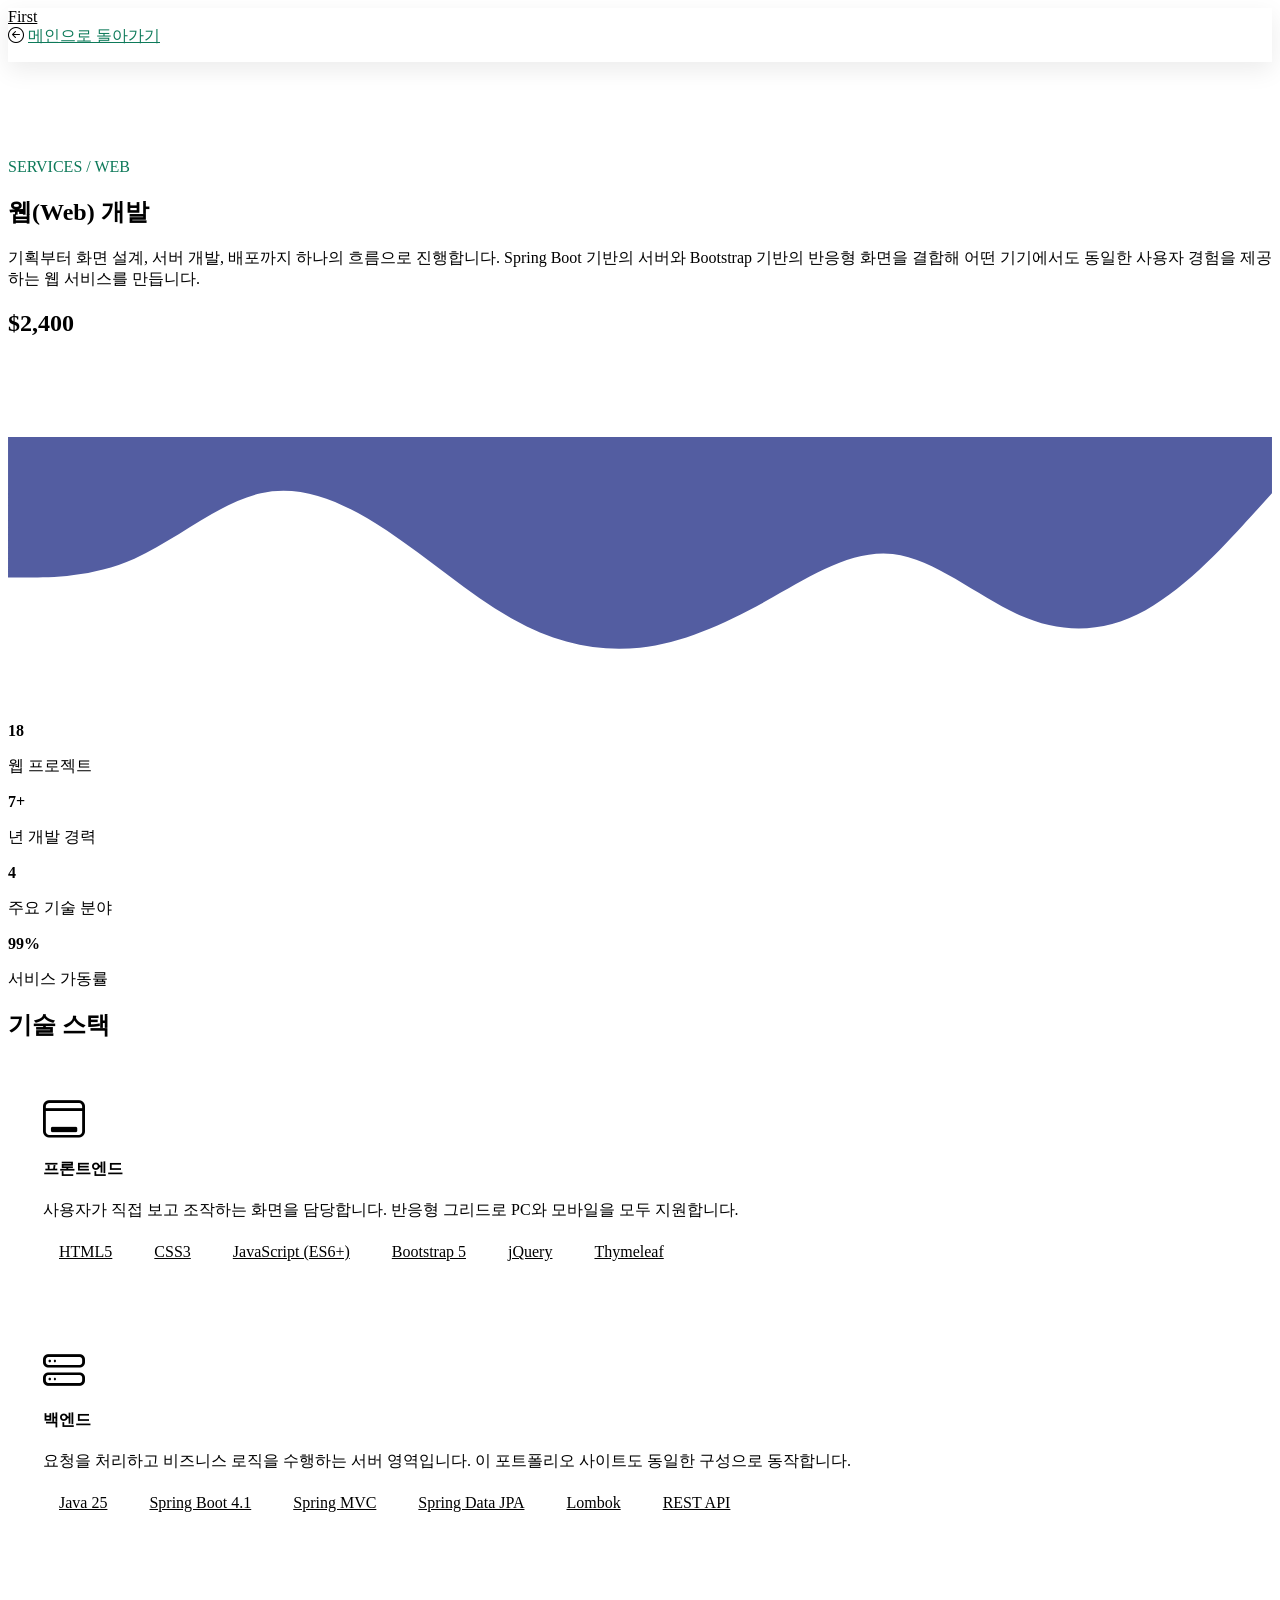
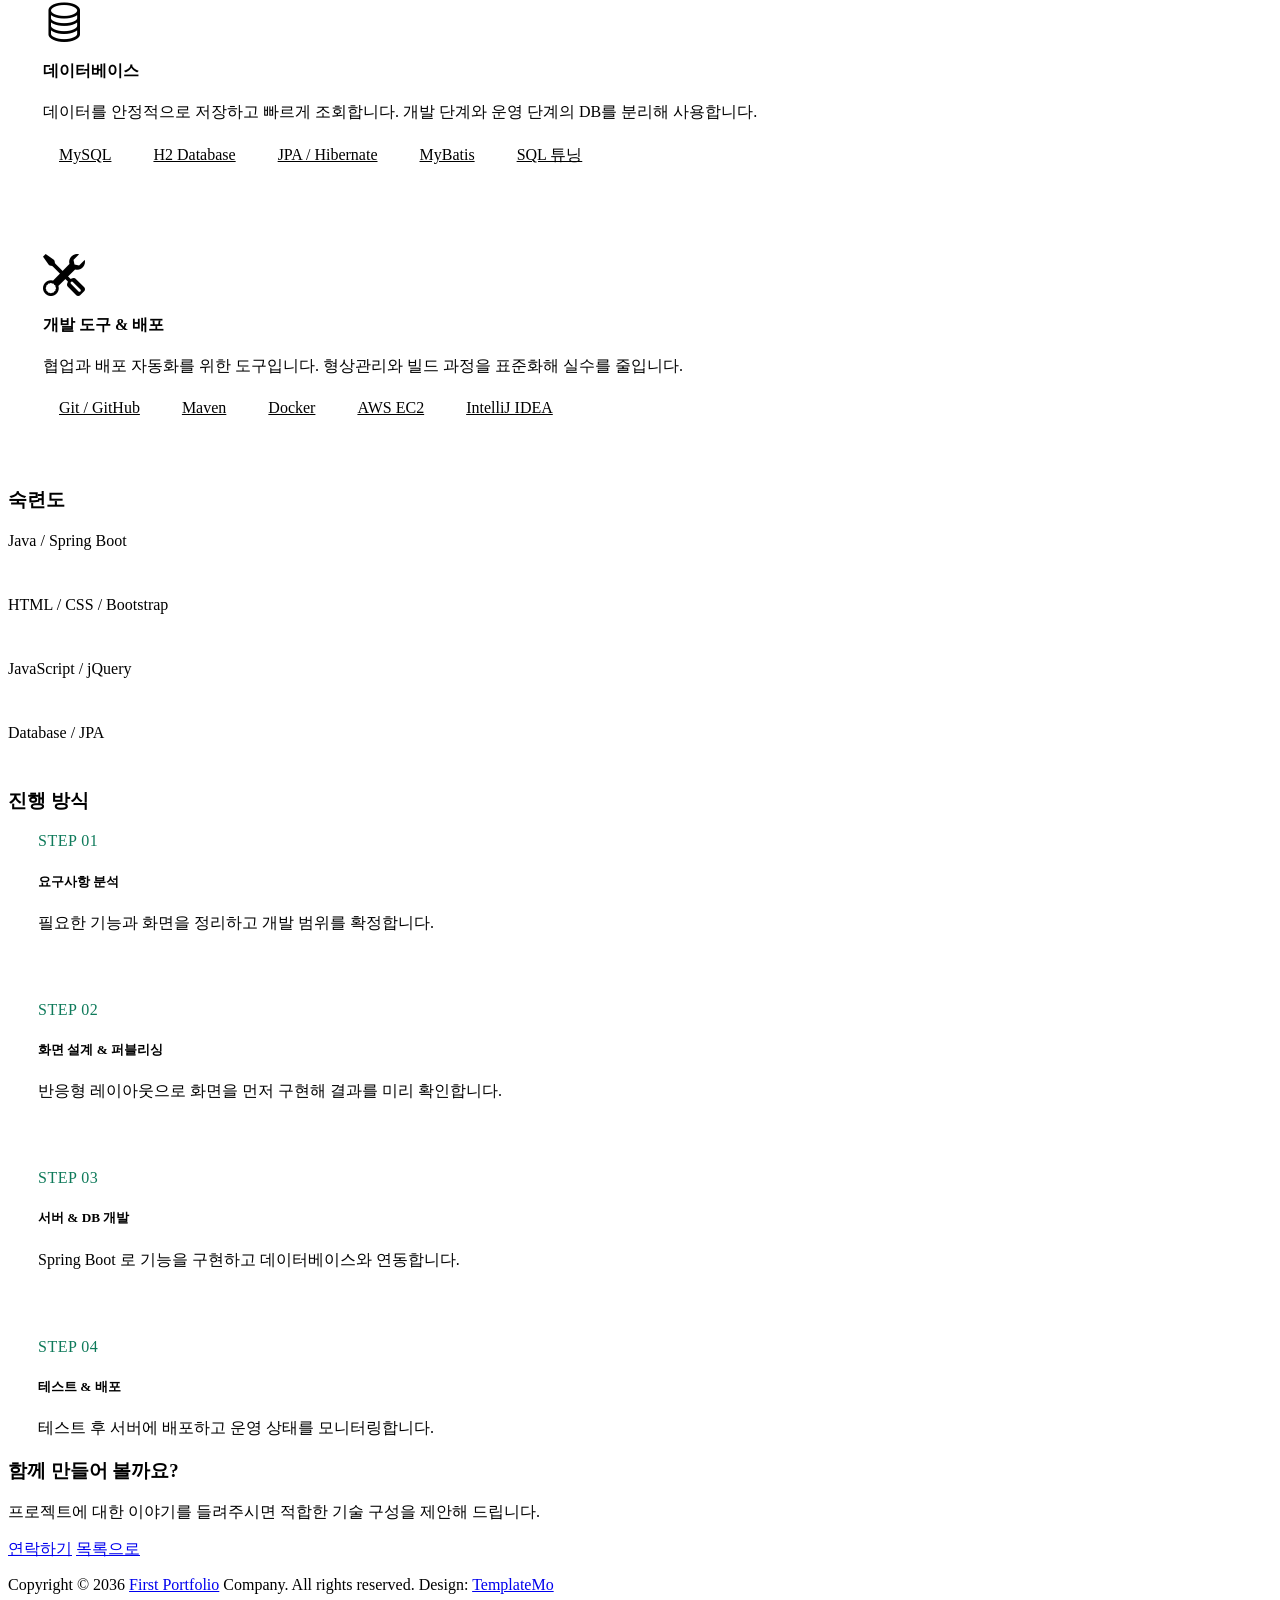
==== demo/src/main/resources/public/detailed_web.html @ a530e10c "3주차 포트폴리오 작성하기 완료" ====
<!doctype html>
<html lang="ko">
    <head>
        <meta charset="utf-8">
        <meta name="viewport" content="width=device-width, initial-scale=1">

        <meta name="description" content="웹 개발 기술 스택 상세 소개 페이지">
        <meta name="author" content="TemplateMo">

        <title>웹(Web) 기술 스택 | First Portfolio</title>

        <!-- CSS FILES : 메인화면(index.html)과 동일한 파일을 그대로 사용해야 색상/폰트가 일치한다 -->
        <link rel="preconnect" href="https://fonts.googleapis.com">
        <link rel="preconnect" href="https://fonts.gstatic.com" crossorigin>
        <link href="https://fonts.googleapis.com/css2?family=DM+Sans:wght@400;500;700&display=swap" rel="stylesheet">

        <link href="/css/bootstrap.min.css" rel="stylesheet">
        <link href="https://cdn.jsdelivr.net/npm/bootstrap-icons@1.13.1/font/bootstrap-icons.min.css" rel="stylesheet">
        <link href="/css/templatemo-first-portfolio-style.css" rel="stylesheet">

        <!-- 이 페이지에서만 쓰는 추가 스타일.
             원본 CSS는 건드리지 않고, 변수(:root)만 재사용해서 색감을 그대로 이어간다. -->
        <style>
            /* 밝은 배경 위에서 쓰기 위한 진한 강조색.
               원본 민트(#14B789)는 흰 배경에서 대비가 낮아 작은 글씨에 부적합하다. */
            :root {
                --accent-dark: #0e7a5a;
            }

            /* ----- 상단 네비게이션 (밝은 배경용) -----
               원본 .navbar 는 배경이 투명 + 글자/테두리가 흰색이라
               컬러 히어로가 없는 이 페이지에서는 보이지 않는다.
               템플릿의 .is-sticky(스크롤 시 흰 바) 스타일과 같은 방식으로 되돌린다. */
            .navbar-solid {
                position: relative;          /* 원본은 absolute → 콘텐츠 위에 겹침 */
                background: var(--white-color);
                box-shadow: 0 0.5rem 1.5rem rgba(0, 0, 0, 0.08);
                padding-bottom: 15px;
            }

            .navbar-solid .navbar-brand,
            .navbar-solid .navbar-brand:hover {
                color: var(--dark-color);    /* 흰색 → 검은색 */
            }

            .navbar-solid .navbar-icon {
                background: var(--secondary-color);
                color: var(--white-color);   /* 흰 배경 아이콘 → 민트 배경 + 흰 아이콘 */
            }

            .navbar-solid .custom-btn {
                background: transparent;
                border-color: var(--secondary-color);
                color: var(--accent-dark);   /* 흰색 글자/테두리 → 민트 계열 */
            }

            .navbar-solid .custom-btn:hover {
                background: var(--secondary-color);
                border-color: var(--secondary-color);
                color: var(--white-color);
            }

            .page-header {
                background: var(--section-bg-color);
                padding-top: 80px;           /* 네비가 자리를 차지하므로 여백 축소 */
                padding-bottom: 80px;
            }

            .page-header .breadcrumb-link {
                font-size: var(--menu-font-size);
                font-weight: var(--font-weight-bold);
                color: var(--accent-dark);
                text-transform: uppercase;
            }

            /* services-thumb 를 기술카드용으로 축소 변형 (아이콘 영역이 없으므로 아래 여백을 줄임) */
            .tech-thumb {
                background: var(--white-color);
                border: 2px solid var(--border-color);
                border-radius: var(--border-radius-medium);
                padding: 35px;
                height: 100%;
                transition: all 0.5s;
            }

            .tech-thumb:hover {
                border-color: var(--secondary-color);
                transform: translateY(-8px);
            }

            .tech-thumb-icon {
                font-size: 42px;
                color: var(--primary-color);
                line-height: normal;
            }

            .tech-thumb h4 {
                font-size: var(--h5-font-size);
                margin-top: 15px;
                margin-bottom: 20px;
            }

            /* 기술 태그 (Bootstrap 의 badge 대신 템플릿 색상으로 직접 정의) */
            .tech-tag {
                display: inline-block;
                background: var(--section-bg-color);
                border: 1px solid var(--border-color);
                border-radius: var(--border-radius-large);
                color: var(--p-color);
                font-size: 16px;
                font-weight: var(--font-weight-medium);
                padding: 6px 16px;
                margin: 0 6px 10px 0;
            }

            .tech-tag:hover {
                background: var(--secondary-color);
                border-color: var(--secondary-color);
                color: var(--white-color);
            }

            /* 숙련도 그래프 */
            .skill-label {
                font-size: var(--p-font-size);
                font-weight: var(--font-weight-medium);
                color: var(--dark-color);
                margin-bottom: 8px;
            }

            .skill-bar {
                background: var(--border-color);
                border-radius: var(--border-radius-large);
                height: 10px;
                overflow: hidden;
                margin-bottom: 28px;
            }

            .skill-bar span {
                display: block;
                height: 100%;
                background: var(--secondary-color);
                border-radius: var(--border-radius-large);
            }

            /* 작업 흐름(타임라인) */
            .flow-item {
                border-left: 2px solid var(--border-color);
                padding-left: 30px;
                padding-bottom: 35px;
                position: relative;
            }

            .flow-item:last-child {
                border-left-color: transparent;
                padding-bottom: 0;
            }

            .flow-item::before {
                content: '';
                position: absolute;
                left: -9px;
                top: 4px;
                width: 16px;
                height: 16px;
                border-radius: 50%;
                background: var(--secondary-color);
            }

            .flow-step {
                font-size: 16px;
                font-weight: var(--font-weight-bold);
                color: var(--accent-dark);
                text-transform: uppercase;
                letter-spacing: 0.5px;
            }

            @media screen and (max-width: 991px) {
                .page-header {
                    padding-top: 120px;
                    padding-bottom: 60px;
                }
            }
        </style>
    </head>

    <body>

        <nav class="navbar navbar-expand-lg navbar-solid">
            <div class="container">
                <a href="/" class="navbar-brand">First</a>

                <div class="d-flex align-items-center ms-auto">
                    <i class="navbar-icon bi-arrow-left-circle me-3"></i>
                    <a class="custom-btn btn" href="/">메인으로 돌아가기</a>
                </div>
            </div>
        </nav>

        <main>

            <!-- ===== 페이지 헤더 ===== -->
            <section class="page-header">
                <div class="container">
                    <div class="row">

                        <div class="col-lg-8 col-12">
                            <p class="breadcrumb-link mb-2">Services / Web</p>

                            <h1 class="mb-4">웹(Web) 개발</h1>

                            <p class="mb-0">
                                기획부터 화면 설계, 서버 개발, 배포까지 하나의 흐름으로 진행합니다.
                                Spring Boot 기반의 서버와 Bootstrap 기반의 반응형 화면을 결합해
                                어떤 기기에서도 동일한 사용자 경험을 제공하는 웹 서비스를 만듭니다.
                            </p>
                        </div>

                        <div class="col-lg-3 col-12 ms-auto mt-5 mt-lg-0">
                            <div class="section-title-wrap d-flex justify-content-center align-items-center">
                                <h2 class="text-white mb-0">$2,400</h2>
                            </div>
                        </div>

                    </div>
                </div>
            </section>

            <!-- 메인화면 히어로 하단과 동일한 물결 장식 (색상 #535da1 = --primary-color) -->
            <svg xmlns="http://www.w3.org/2000/svg" viewBox="0 0 1440 320"><path fill="#535da1" fill-opacity="1" d="M0,160L24,160C48,160,96,160,144,138.7C192,117,240,75,288,64C336,53,384,75,432,106.7C480,139,528,181,576,208C624,235,672,245,720,240C768,235,816,213,864,186.7C912,160,960,128,1008,133.3C1056,139,1104,181,1152,202.7C1200,224,1248,224,1296,197.3C1344,171,1392,117,1416,90.7L1440,64L1440,0L1416,0C1392,0,1344,0,1296,0C1248,0,1200,0,1152,0C1104,0,1056,0,1008,0C960,0,912,0,864,0C816,0,768,0,720,0C672,0,624,0,576,0C528,0,480,0,432,0C384,0,336,0,288,0C240,0,192,0,144,0C96,0,48,0,24,0L0,0Z"></path></svg>

            <!-- ===== 요약 숫자 ===== -->
            <section class="featured section-padding">
                <div class="container">
                    <div class="row">

                        <div class="col-lg-3 col-6 py-2">
                            <strong class="featured-numbers">18</strong>
                            <p class="featured-text">웹 프로젝트</p>
                        </div>

                        <div class="col-lg-3 col-6 featured-border-start ps-5 py-2">
                            <strong class="featured-numbers">7+</strong>
                            <p class="featured-text">년 개발 경력</p>
                        </div>

                        <div class="col-lg-3 col-6 featured-border-start ps-5 py-2 mt-4 mt-lg-0">
                            <strong class="featured-numbers">4</strong>
                            <p class="featured-text">주요 기술 분야</p>
                        </div>

                        <div class="col-lg-3 col-6 featured-border-start ps-5 py-2 mt-4 mt-lg-0">
                            <strong class="featured-numbers">99%</strong>
                            <p class="featured-text">서비스 가동률</p>
                        </div>

                    </div>
                </div>
            </section>

            <!-- ===== 기술 스택 카드 ===== -->
            <section class="services section-padding">
                <div class="container">
                    <div class="row">

                        <div class="col-lg-10 col-12 mx-auto">
                            <div class="section-title-wrap d-flex justify-content-center align-items-center mb-5">
                                <h2 class="text-white mb-0">기술 스택</h2>
                            </div>
                        </div>

                        <div class="col-lg-6 col-12 mb-4">
                            <div class="tech-thumb">
                                <i class="tech-thumb-icon bi-window-desktop"></i>
                                <h4>프론트엔드</h4>
                                <p class="mb-4">사용자가 직접 보고 조작하는 화면을 담당합니다. 반응형 그리드로 PC와 모바일을 모두 지원합니다.</p>

                                <a href="#" class="tech-tag">HTML5</a>
                                <a href="#" class="tech-tag">CSS3</a>
                                <a href="#" class="tech-tag">JavaScript (ES6+)</a>
                                <a href="#" class="tech-tag">Bootstrap 5</a>
                                <a href="#" class="tech-tag">jQuery</a>
                                <a href="#" class="tech-tag">Thymeleaf</a>
                            </div>
                        </div>

                        <div class="col-lg-6 col-12 mb-4">
                            <div class="tech-thumb">
                                <i class="tech-thumb-icon bi-hdd-stack"></i>
                                <h4>백엔드</h4>
                                <p class="mb-4">요청을 처리하고 비즈니스 로직을 수행하는 서버 영역입니다. 이 포트폴리오 사이트도 동일한 구성으로 동작합니다.</p>

                                <a href="#" class="tech-tag">Java 25</a>
                                <a href="#" class="tech-tag">Spring Boot 4.1</a>
                                <a href="#" class="tech-tag">Spring MVC</a>
                                <a href="#" class="tech-tag">Spring Data JPA</a>
                                <a href="#" class="tech-tag">Lombok</a>
                                <a href="#" class="tech-tag">REST API</a>
                            </div>
                        </div>

                        <div class="col-lg-6 col-12 mb-4">
                            <div class="tech-thumb">
                                <i class="tech-thumb-icon bi-database"></i>
                                <h4>데이터베이스</h4>
                                <p class="mb-4">데이터를 안정적으로 저장하고 빠르게 조회합니다. 개발 단계와 운영 단계의 DB를 분리해 사용합니다.</p>

                                <a href="#" class="tech-tag">MySQL</a>
                                <a href="#" class="tech-tag">H2 Database</a>
                                <a href="#" class="tech-tag">JPA / Hibernate</a>
                                <a href="#" class="tech-tag">MyBatis</a>
                                <a href="#" class="tech-tag">SQL 튜닝</a>
                            </div>
                        </div>

                        <div class="col-lg-6 col-12 mb-4">
                            <div class="tech-thumb">
                                <i class="tech-thumb-icon bi-tools"></i>
                                <h4>개발 도구 &amp; 배포</h4>
                                <p class="mb-4">협업과 배포 자동화를 위한 도구입니다. 형상관리와 빌드 과정을 표준화해 실수를 줄입니다.</p>

                                <a href="#" class="tech-tag">Git / GitHub</a>
                                <a href="#" class="tech-tag">Maven</a>
                                <a href="#" class="tech-tag">Docker</a>
                                <a href="#" class="tech-tag">AWS EC2</a>
                                <a href="#" class="tech-tag">IntelliJ IDEA</a>
                            </div>
                        </div>

                    </div>
                </div>
            </section>

            <!-- ===== 숙련도 + 작업 흐름 ===== -->
            <section class="featured section-padding">
                <div class="container">
                    <div class="row">

                        <div class="col-lg-6 col-12">
                            <h3 class="mb-5">숙련도</h3>

                            <p class="skill-label mb-2">Java / Spring Boot</p>
                            <div class="skill-bar"><span style="width: 90%;"></span></div>

                            <p class="skill-label mb-2">HTML / CSS / Bootstrap</p>
                            <div class="skill-bar"><span style="width: 85%;"></span></div>

                            <p class="skill-label mb-2">JavaScript / jQuery</p>
                            <div class="skill-bar"><span style="width: 75%;"></span></div>

                            <p class="skill-label mb-2">Database / JPA</p>
                            <div class="skill-bar"><span style="width: 80%;"></span></div>
                        </div>

                        <div class="col-lg-5 col-12 ms-auto mt-5 mt-lg-0">
                            <h3 class="mb-5">진행 방식</h3>

                            <div class="flow-item">
                                <p class="flow-step mb-1">Step 01</p>
                                <h5 class="mb-2">요구사항 분석</h5>
                                <p class="mb-0">필요한 기능과 화면을 정리하고 개발 범위를 확정합니다.</p>
                            </div>

                            <div class="flow-item">
                                <p class="flow-step mb-1">Step 02</p>
                                <h5 class="mb-2">화면 설계 &amp; 퍼블리싱</h5>
                                <p class="mb-0">반응형 레이아웃으로 화면을 먼저 구현해 결과를 미리 확인합니다.</p>
                            </div>

                            <div class="flow-item">
                                <p class="flow-step mb-1">Step 03</p>
                                <h5 class="mb-2">서버 &amp; DB 개발</h5>
                                <p class="mb-0">Spring Boot 로 기능을 구현하고 데이터베이스와 연동합니다.</p>
                            </div>

                            <div class="flow-item">
                                <p class="flow-step mb-1">Step 04</p>
                                <h5 class="mb-2">테스트 &amp; 배포</h5>
                                <p class="mb-0">테스트 후 서버에 배포하고 운영 상태를 모니터링합니다.</p>
                            </div>
                        </div>

                    </div>
                </div>
            </section>

            <!-- ===== 마무리 안내 ===== -->
            <section class="services section-padding">
                <div class="container">
                    <div class="row">

                        <div class="col-lg-8 col-12 mx-auto text-center">
                            <h3 class="mb-3">함께 만들어 볼까요?</h3>
                            <p class="mb-4">프로젝트에 대한 이야기를 들려주시면 적합한 기술 구성을 제안해 드립니다.</p>

                            <a href="/#section_5" class="custom-btn custom-border-btn btn">연락하기</a>
                            <a href="/" class="custom-btn btn ms-2">목록으로</a>
                        </div>

                    </div>
                </div>
            </section>

        </main>

        <footer class="site-footer">
            <div class="container">
                <div class="row">

                    <div class="col-lg-12 col-12">
                        <div class="copyright-text-wrap">
                            <p class="mb-0">
                                <span class="copyright-text">Copyright © 2036 <a href="/">First Portfolio</a> Company. All rights reserved.</span>
                                Design:
                                <a rel="sponsored" href="https://templatemo.com" target="_blank">TemplateMo</a>
                            </p>
                        </div>
                    </div>

                </div>
            </div>
        </footer>

        <!-- JAVASCRIPT FILES -->
        <script src="/js/jquery.min.js"></script>
        <script src="/js/bootstrap.min.js"></script>

    </body>
</html>
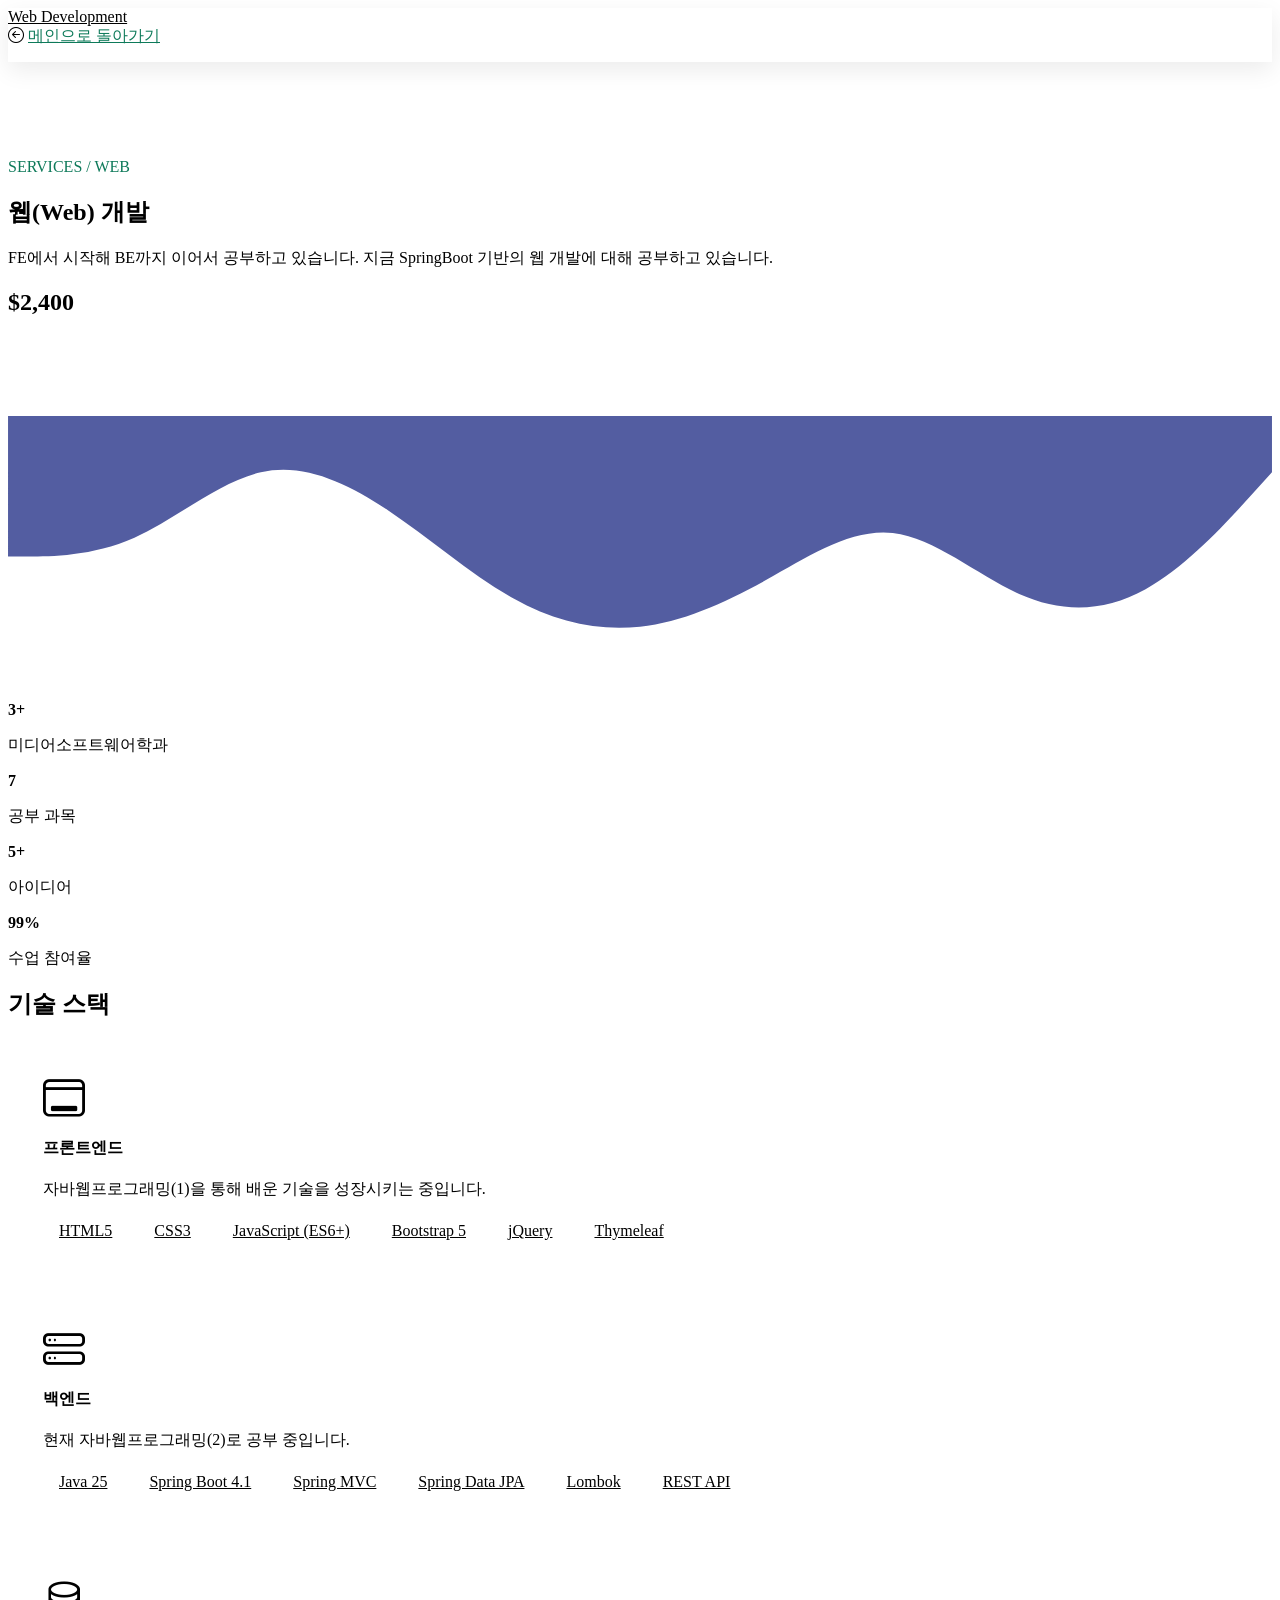
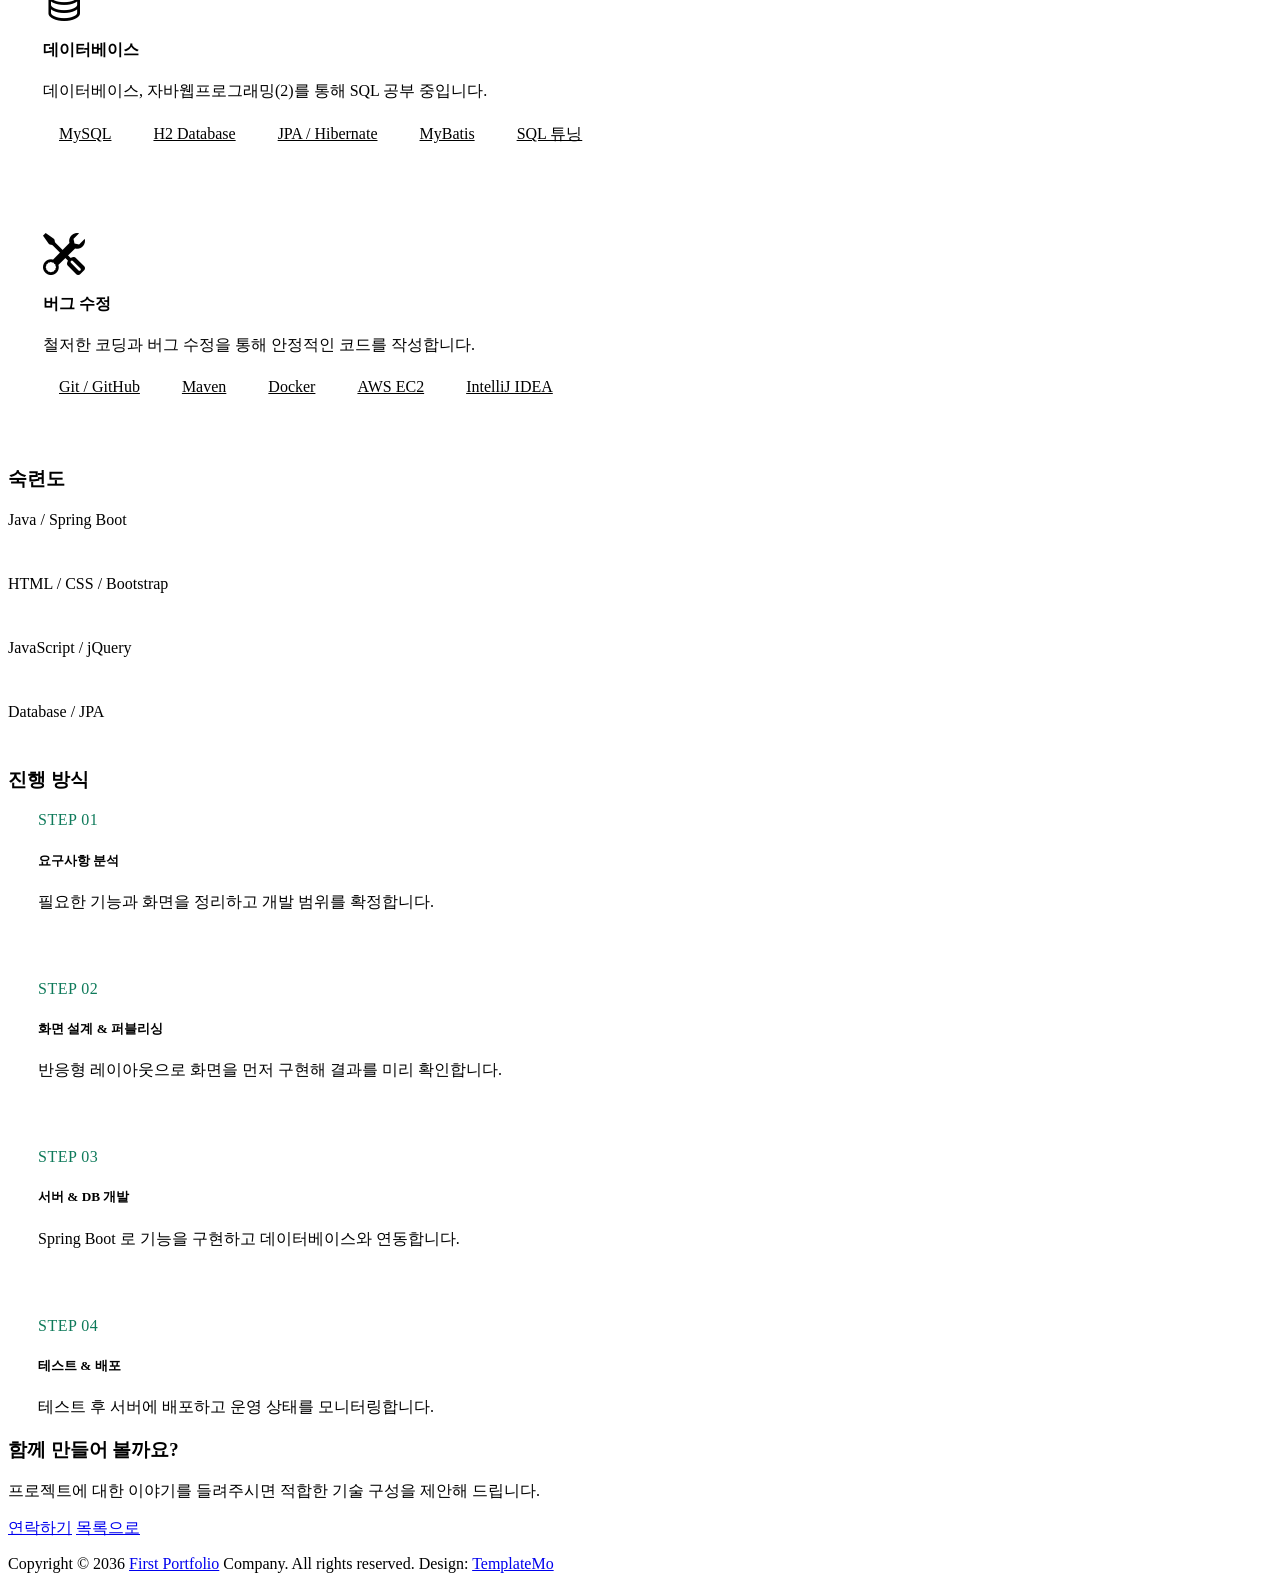
==== commit 6a28e6b5: "3주차 연습문제 포트폴리오 수정과 lighthouse 원인 분석 완료" ====
--- a/demo/src/main/resources/public/detailed_web.html
+++ b/demo/src/main/resources/public/detailed_web.html
@@ -187,7 +187,7 @@
 
         <nav class="navbar navbar-expand-lg navbar-solid">
             <div class="container">
-                <a href="/" class="navbar-brand">First</a>
+                <a href="/" class="navbar-brand">Web Development</a>
 
                 <div class="d-flex align-items-center ms-auto">
                     <i class="navbar-icon bi-arrow-left-circle me-3"></i>
@@ -209,9 +209,7 @@
                             <h1 class="mb-4">웹(Web) 개발</h1>
 
                             <p class="mb-0">
-                                기획부터 화면 설계, 서버 개발, 배포까지 하나의 흐름으로 진행합니다.
-                                Spring Boot 기반의 서버와 Bootstrap 기반의 반응형 화면을 결합해
-                                어떤 기기에서도 동일한 사용자 경험을 제공하는 웹 서비스를 만듭니다.
+                                FE에서 시작해 BE까지 이어서 공부하고 있습니다. 지금 SpringBoot 기반의 웹 개발에 대해 공부하고 있습니다.
                             </p>
                         </div>
 
@@ -234,23 +232,23 @@
                     <div class="row">
 
                         <div class="col-lg-3 col-6 py-2">
-                            <strong class="featured-numbers">18</strong>
-                            <p class="featured-text">웹 프로젝트</p>
+                            <strong class="featured-numbers">3+</strong>
+                            <p class="featured-text">미디어소프트웨어학과</p>
                         </div>
 
                         <div class="col-lg-3 col-6 featured-border-start ps-5 py-2">
-                            <strong class="featured-numbers">7+</strong>
-                            <p class="featured-text">년 개발 경력</p>
+                            <strong class="featured-numbers">7</strong>
+                            <p class="featured-text">공부 과목</p>
                         </div>
 
                         <div class="col-lg-3 col-6 featured-border-start ps-5 py-2 mt-4 mt-lg-0">
-                            <strong class="featured-numbers">4</strong>
-                            <p class="featured-text">주요 기술 분야</p>
+                            <strong class="featured-numbers">5+</strong>
+                            <p class="featured-text">아이디어</p>
                         </div>
 
                         <div class="col-lg-3 col-6 featured-border-start ps-5 py-2 mt-4 mt-lg-0">
                             <strong class="featured-numbers">99%</strong>
-                            <p class="featured-text">서비스 가동률</p>
+                            <p class="featured-text">수업 참여율</p>
                         </div>
 
                     </div>
@@ -272,7 +270,7 @@
                             <div class="tech-thumb">
                                 <i class="tech-thumb-icon bi-window-desktop"></i>
                                 <h4>프론트엔드</h4>
-                                <p class="mb-4">사용자가 직접 보고 조작하는 화면을 담당합니다. 반응형 그리드로 PC와 모바일을 모두 지원합니다.</p>
+                                <p class="mb-4">자바웹프로그래밍(1)을 통해 배운 기술을 성장시키는 중입니다.</p>
 
                                 <a href="#" class="tech-tag">HTML5</a>
                                 <a href="#" class="tech-tag">CSS3</a>
@@ -287,7 +285,7 @@
                             <div class="tech-thumb">
                                 <i class="tech-thumb-icon bi-hdd-stack"></i>
                                 <h4>백엔드</h4>
-                                <p class="mb-4">요청을 처리하고 비즈니스 로직을 수행하는 서버 영역입니다. 이 포트폴리오 사이트도 동일한 구성으로 동작합니다.</p>
+                                <p class="mb-4">현재 자바웹프로그래밍(2)로 공부 중입니다.</p>
 
                                 <a href="#" class="tech-tag">Java 25</a>
                                 <a href="#" class="tech-tag">Spring Boot 4.1</a>
@@ -302,7 +300,7 @@
                             <div class="tech-thumb">
                                 <i class="tech-thumb-icon bi-database"></i>
                                 <h4>데이터베이스</h4>
-                                <p class="mb-4">데이터를 안정적으로 저장하고 빠르게 조회합니다. 개발 단계와 운영 단계의 DB를 분리해 사용합니다.</p>
+                                <p class="mb-4">데이터베이스, 자바웹프로그래밍(2)를 통해 SQL 공부 중입니다.</p>
 
                                 <a href="#" class="tech-tag">MySQL</a>
                                 <a href="#" class="tech-tag">H2 Database</a>
@@ -315,8 +313,8 @@
                         <div class="col-lg-6 col-12 mb-4">
                             <div class="tech-thumb">
                                 <i class="tech-thumb-icon bi-tools"></i>
-                                <h4>개발 도구 &amp; 배포</h4>
-                                <p class="mb-4">협업과 배포 자동화를 위한 도구입니다. 형상관리와 빌드 과정을 표준화해 실수를 줄입니다.</p>
+                                <h4>버그 수정</h4>
+                                <p class="mb-4">철저한 코딩과 버그 수정을 통해 안정적인 코드를 작성합니다.</p>
 
                                 <a href="#" class="tech-tag">Git / GitHub</a>
                                 <a href="#" class="tech-tag">Maven</a>
